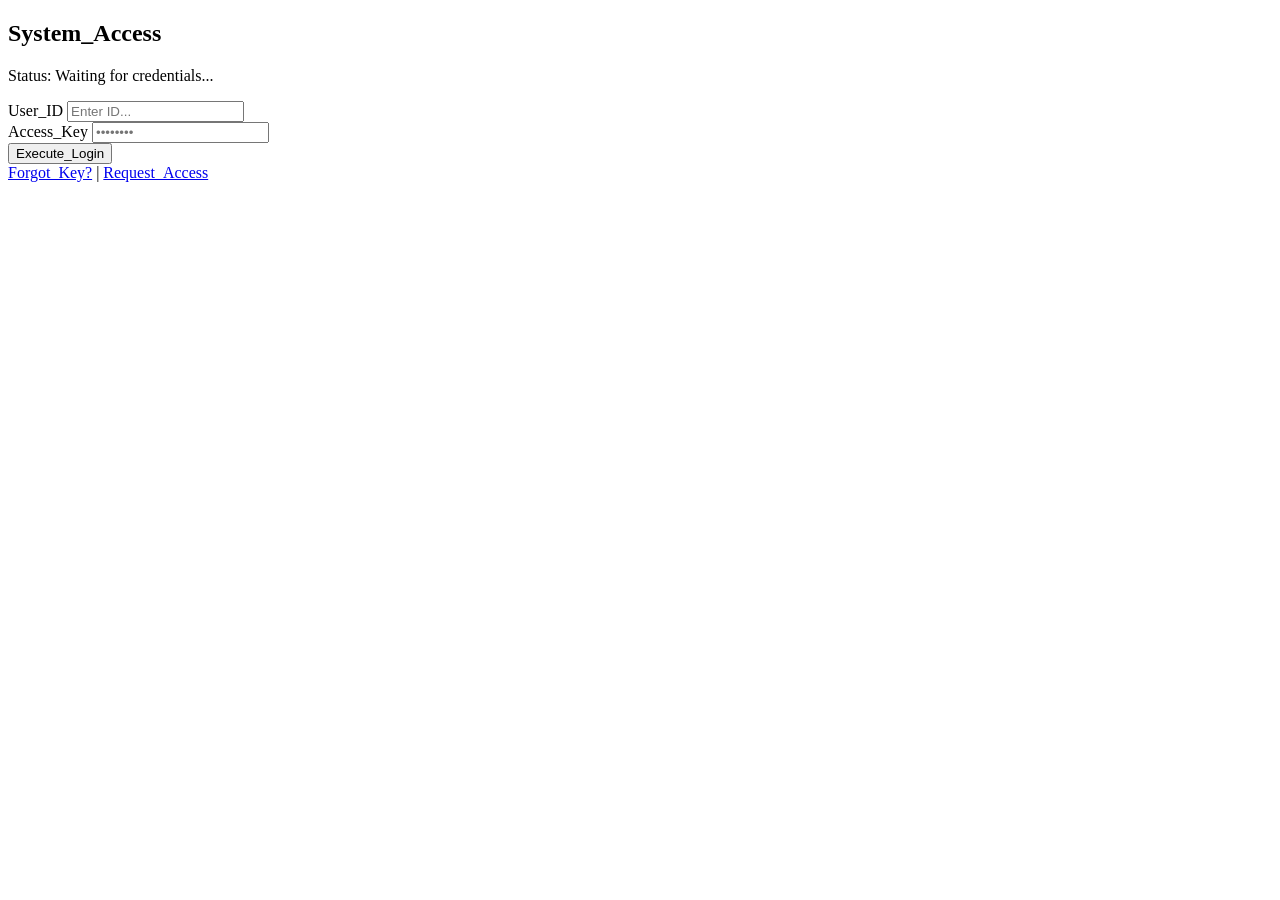
==== index.html @ a8e6bac3 "Update index.html" ====
<!DOCTYPE html>
<html lang="uk">
<head>
    <meta charset="UTF-8">
    <meta name="viewport" content="width=device-width, initial-scale=1.0">
    <title>AUTH_TERMINAL</title>
    <link rel="stylesheet" href="style.css">
    <link href="https://fonts.googleapis.com/css2?family=JetBrains+Mono:wght@400;700&display=swap" rel="stylesheet">
</head>
<body>
    <main class="auth-container">
        <header class="auth-header">
            <h2>System_Access</h2>
            <p class="status">Status: Waiting for credentials...</p>
        </header>

        <form class="auth-form">
            <div class="input-group">
                <label for="login">User_ID</label>
                <input type="text" id="login" placeholder="Enter ID..." required>
            </div>
            
            <div class="input-group">
                <label for="password">Access_Key</label>
                <input type="password" id="password" placeholder="••••••••" required>
            </div>

            <button type="submit" class="btn-primary">Execute_Login</button>
        </form>

        <footer class="auth-footer">
            <a href="#">Forgot_Key?</a>
            <span class="divider">|</span>
            <a href="#">Request_Access</a>
        </footer>
    </main>
</body>
</html>
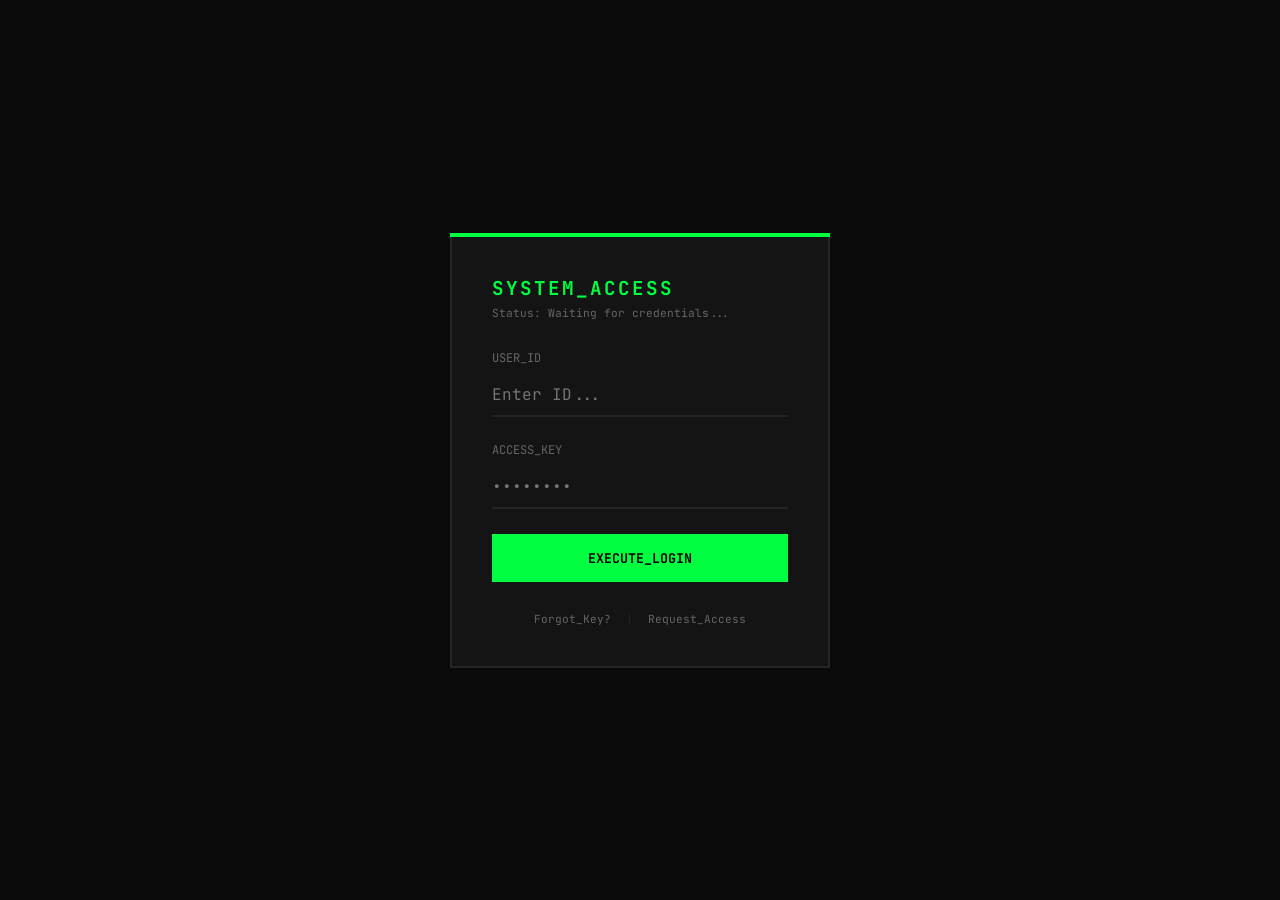
==== commit eab8d3b6: "Update index.html" ====
--- a/index.html
+++ b/index.html
@@ -4,7 +4,7 @@
     <meta charset="UTF-8">
     <meta name="viewport" content="width=device-width, initial-scale=1.0">
     <title>AUTH_TERMINAL</title>
-    <link rel="stylesheet" href="style.css">
+   <link rel="stylesheet" href="css/style.css">
     <link href="https://fonts.googleapis.com/css2?family=JetBrains+Mono:wght@400;700&display=swap" rel="stylesheet">
 </head>
 <body>
--- a/css/style.css
+++ b/css/style.css
@@ -0,0 +1,131 @@
+:root {
+    --bg: #0a0a0a;
+    --surface: #141414;
+    --accent: #00ff41;
+    --text-main: #e0e0e0;
+    --text-dim: #666;
+    --border: #252525;
+    --font: 'JetBrains Mono', monospace;
+}
+
+* {
+    margin: 0;
+    padding: 0;
+    box-sizing: border-box;
+}
+
+body {
+    background-color: var(--bg);
+    color: var(--text-main);
+    font-family: var(--font);
+    display: flex;
+    justify-content: center;
+    align-items: center;
+    min-height: 100vh;
+    padding: 20px;
+}
+
+.auth-container {
+    background-color: var(--surface);
+    border: 2px solid var(--border);
+    width: 100%;
+    max-width: 380px;
+    padding: 40px;
+    position: relative;
+}
+
+/* Акцентна лінія без дешевого неона */
+.auth-container::before {
+    content: '';
+    position: absolute;
+    top: -2px;
+    left: -2px;
+    width: calc(100% + 4px);
+    height: 4px;
+    background: var(--accent);
+}
+
+.auth-header {
+    margin-bottom: 30px;
+}
+
+.auth-header h2 {
+    font-size: 1.2rem;
+    text-transform: uppercase;
+    letter-spacing: 2px;
+    color: var(--accent);
+}
+
+.status {
+    font-size: 0.7rem;
+    color: var(--text-dim);
+    margin-top: 5px;
+}
+
+.input-group {
+    margin-bottom: 25px;
+}
+
+.input-group label {
+    display: block;
+    font-size: 0.75rem;
+    color: var(--text-dim);
+    margin-bottom: 8px;
+    text-transform: uppercase;
+}
+
+.input-group input {
+    width: 100%;
+    background: transparent;
+    border: none;
+    border-bottom: 2px solid var(--border);
+    padding: 10px 0;
+    color: var(--accent);
+    font-family: var(--font);
+    font-size: 1rem;
+    transition: border-color 0.2s ease;
+}
+
+.input-group input:focus {
+    outline: none;
+    border-color: var(--accent);
+}
+
+.btn-primary {
+    width: 100%;
+    padding: 15px;
+    background-color: var(--accent);
+    border: none;
+    color: #000;
+    font-family: var(--font);
+    font-weight: 700;
+    text-transform: uppercase;
+    cursor: pointer;
+    transition: opacity 0.2s ease;
+}
+
+.btn-primary:hover {
+    opacity: 0.85;
+}
+
+.auth-footer {
+    margin-top: 30px;
+    display: flex;
+    justify-content: center;
+    gap: 15px;
+    font-size: 0.7rem;
+}
+
+.auth-footer a {
+    color: var(--text-dim);
+    text-decoration: none;
+    transition: color 0.2s ease;
+}
+
+.auth-footer a:hover {
+    color: var(--text-main);
+}
+
+.divider {
+    color: var(--border);
+}
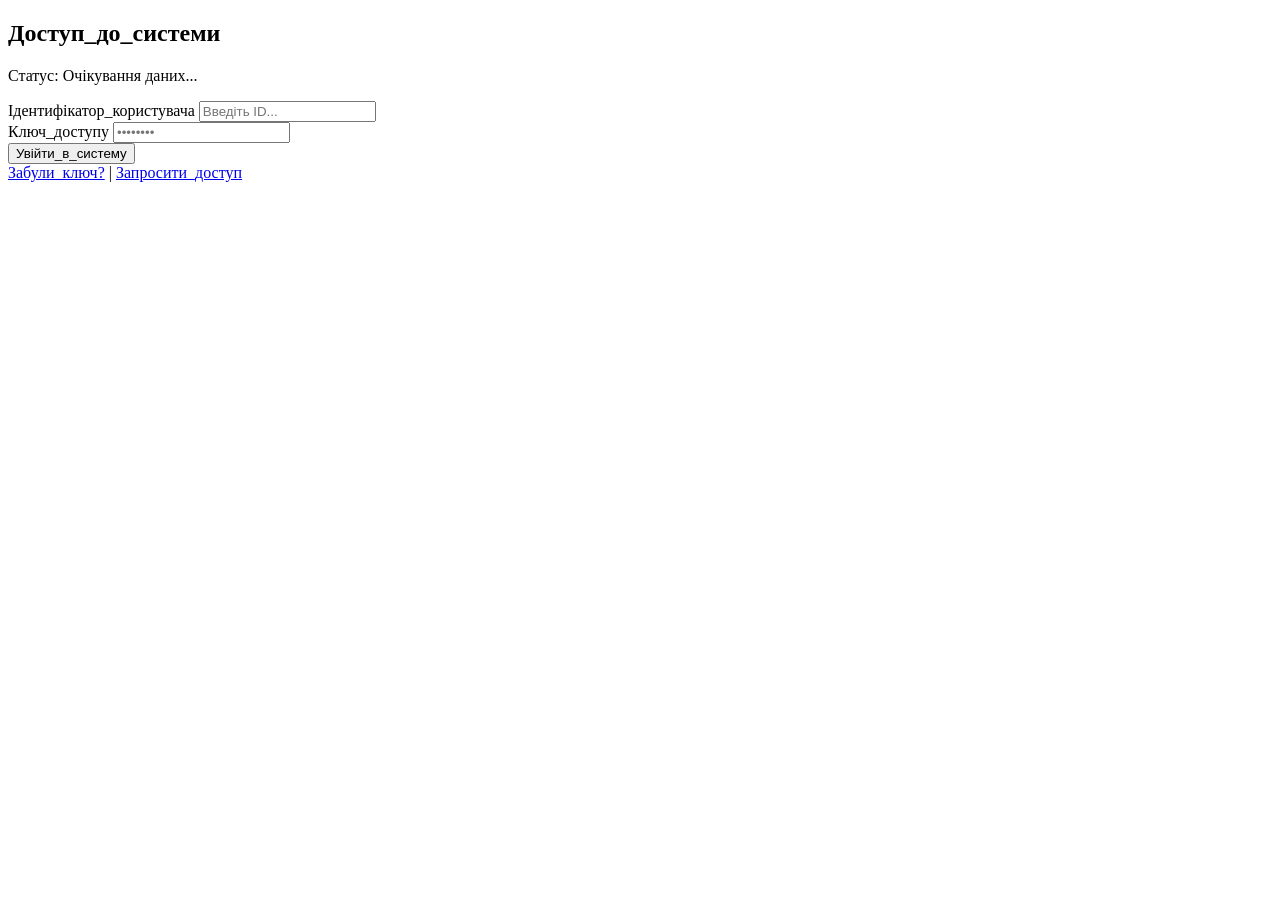
==== commit 51950119: "Update index.html" ====
--- a/index.html
+++ b/index.html
@@ -1,38 +1,29 @@
 <!DOCTYPE html>
 <html lang="uk">
 <head>
-    <meta charset="UTF-8">
-    <meta name="viewport" content="width=device-width, initial-scale=1.0">
-    <title>AUTH_TERMINAL</title>
-   <link rel="stylesheet" href="css/style.css">
-    <link href="https://fonts.googleapis.com/css2?family=JetBrains+Mono:wght@400;700&display=swap" rel="stylesheet">
-</head>
-<body>
     <main class="auth-container">
-        <header class="auth-header">
-            <h2>System_Access</h2>
-            <p class="status">Status: Waiting for credentials...</p>
-        </header>
+    <header class="auth-header">
+        <h2>Доступ_до_системи</h2>
+        <p class="status">Статус: Очікування даних...</p>
+    </header>
 
-        <form class="auth-form">
-            <div class="input-group">
-                <label for="login">User_ID</label>
-                <input type="text" id="login" placeholder="Enter ID..." required>
-            </div>
-            
-            <div class="input-group">
-                <label for="password">Access_Key</label>
-                <input type="password" id="password" placeholder="••••••••" required>
-            </div>
+    <form class="auth-form">
+        <div class="input-group">
+            <label for="login">Ідентифікатор_користувача</label>
+            <input type="text" id="login" placeholder="Введіть ID..." required>
+        </div>
+        
+        <div class="input-group">
+            <label for="password">Ключ_доступу</label>
+            <input type="password" id="password" placeholder="••••••••" required>
+        </div>
 
-            <button type="submit" class="btn-primary">Execute_Login</button>
-        </form>
+        <button type="submit" class="btn-primary">Увійти_в_систему</button>
+    </form>
 
-        <footer class="auth-footer">
-            <a href="#">Forgot_Key?</a>
-            <span class="divider">|</span>
-            <a href="#">Request_Access</a>
-        </footer>
-    </main>
-</body>
-</html>
+    <footer class="auth-footer">
+        <a href="#">Забули_ключ?</a>
+        <span class="divider">|</span>
+        <a href="#">Запросити_доступ</a>
+    </footer>
+</main>
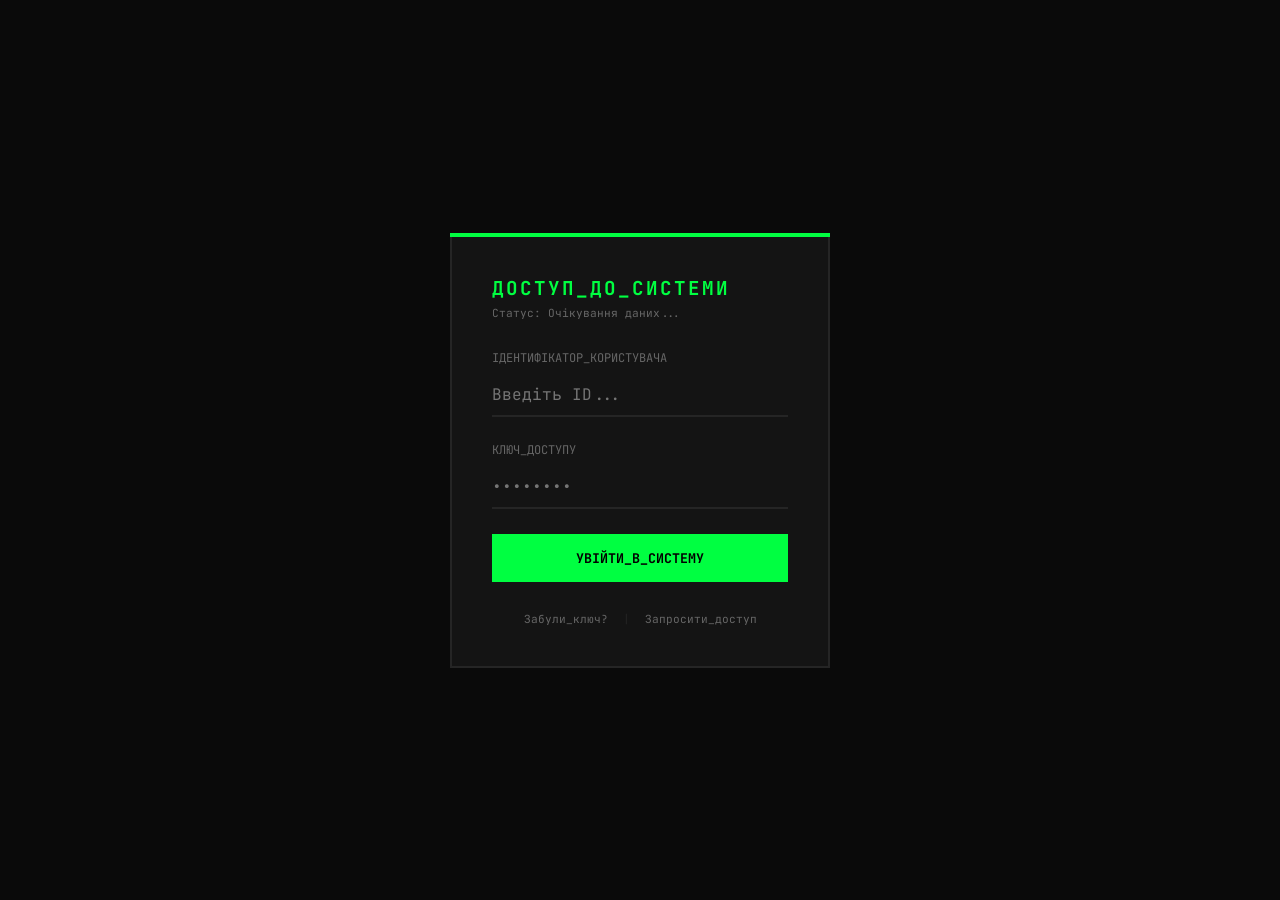
==== commit e5cfa5da: "Update index.html" ====
--- a/index.html
+++ b/index.html
@@ -1,29 +1,38 @@
 <!DOCTYPE html>
 <html lang="uk">
 <head>
+    <meta charset="UTF-8">
+    <meta name="viewport" content="width=device-width, initial-scale=1.0">
+    <title>AUTH_TERMINAL</title>
+    <link rel="stylesheet" href="css/style.css">
+    <link href="https://fonts.googleapis.com/css2?family=JetBrains+Mono:wght@400;700&display=swap" rel="stylesheet">
+</head>
+<body>
     <main class="auth-container">
-    <header class="auth-header">
-        <h2>Доступ_до_системи</h2>
-        <p class="status">Статус: Очікування даних...</p>
-    </header>
+        <header class="auth-header">
+            <h2>Доступ_до_системи</h2>
+            <p class="status">Статус: Очікування даних...</p>
+        </header>
 
-    <form class="auth-form">
-        <div class="input-group">
-            <label for="login">Ідентифікатор_користувача</label>
-            <input type="text" id="login" placeholder="Введіть ID..." required>
-        </div>
-        
-        <div class="input-group">
-            <label for="password">Ключ_доступу</label>
-            <input type="password" id="password" placeholder="••••••••" required>
-        </div>
+        <form class="auth-form">
+            <div class="input-group">
+                <label for="login">Ідентифікатор_користувача</label>
+                <input type="text" id="login" placeholder="Введіть ID..." required>
+            </div>
+            
+            <div class="input-group">
+                <label for="password">Ключ_доступу</label>
+                <input type="password" id="password" placeholder="••••••••" required>
+            </div>
 
-        <button type="submit" class="btn-primary">Увійти_в_систему</button>
-    </form>
+            <button type="submit" class="btn-primary">Увійти_в_систему</button>
+        </form>
 
-    <footer class="auth-footer">
-        <a href="#">Забули_ключ?</a>
-        <span class="divider">|</span>
-        <a href="#">Запросити_доступ</a>
-    </footer>
-</main>
+        <footer class="auth-footer">
+            <a href="#">Забули_ключ?</a>
+            <span class="divider">|</span>
+            <a href="#">Запросити_доступ</a>
+        </footer>
+    </main>
+</body>
+</html>
--- a/css/style.css
+++ b/css/style.css
@@ -0,0 +1,131 @@
+:root {
+    --bg: #0a0a0a;
+    --surface: #141414;
+    --accent: #00ff41;
+    --text-main: #e0e0e0;
+    --text-dim: #666;
+    --border: #252525;
+    --font: 'JetBrains Mono', monospace;
+}
+
+* {
+    margin: 0;
+    padding: 0;
+    box-sizing: border-box;
+}
+
+body {
+    background-color: var(--bg);
+    color: var(--text-main);
+    font-family: var(--font);
+    display: flex;
+    justify-content: center;
+    align-items: center;
+    min-height: 100vh;
+    padding: 20px;
+}
+
+.auth-container {
+    background-color: var(--surface);
+    border: 2px solid var(--border);
+    width: 100%;
+    max-width: 380px;
+    padding: 40px;
+    position: relative;
+}
+
+/* Акцентна лінія без дешевого неона */
+.auth-container::before {
+    content: '';
+    position: absolute;
+    top: -2px;
+    left: -2px;
+    width: calc(100% + 4px);
+    height: 4px;
+    background: var(--accent);
+}
+
+.auth-header {
+    margin-bottom: 30px;
+}
+
+.auth-header h2 {
+    font-size: 1.2rem;
+    text-transform: uppercase;
+    letter-spacing: 2px;
+    color: var(--accent);
+}
+
+.status {
+    font-size: 0.7rem;
+    color: var(--text-dim);
+    margin-top: 5px;
+}
+
+.input-group {
+    margin-bottom: 25px;
+}
+
+.input-group label {
+    display: block;
+    font-size: 0.75rem;
+    color: var(--text-dim);
+    margin-bottom: 8px;
+    text-transform: uppercase;
+}
+
+.input-group input {
+    width: 100%;
+    background: transparent;
+    border: none;
+    border-bottom: 2px solid var(--border);
+    padding: 10px 0;
+    color: var(--accent);
+    font-family: var(--font);
+    font-size: 1rem;
+    transition: border-color 0.2s ease;
+}
+
+.input-group input:focus {
+    outline: none;
+    border-color: var(--accent);
+}
+
+.btn-primary {
+    width: 100%;
+    padding: 15px;
+    background-color: var(--accent);
+    border: none;
+    color: #000;
+    font-family: var(--font);
+    font-weight: 700;
+    text-transform: uppercase;
+    cursor: pointer;
+    transition: opacity 0.2s ease;
+}
+
+.btn-primary:hover {
+    opacity: 0.85;
+}
+
+.auth-footer {
+    margin-top: 30px;
+    display: flex;
+    justify-content: center;
+    gap: 15px;
+    font-size: 0.7rem;
+}
+
+.auth-footer a {
+    color: var(--text-dim);
+    text-decoration: none;
+    transition: color 0.2s ease;
+}
+
+.auth-footer a:hover {
+    color: var(--text-main);
+}
+
+.divider {
+    color: var(--border);
+}
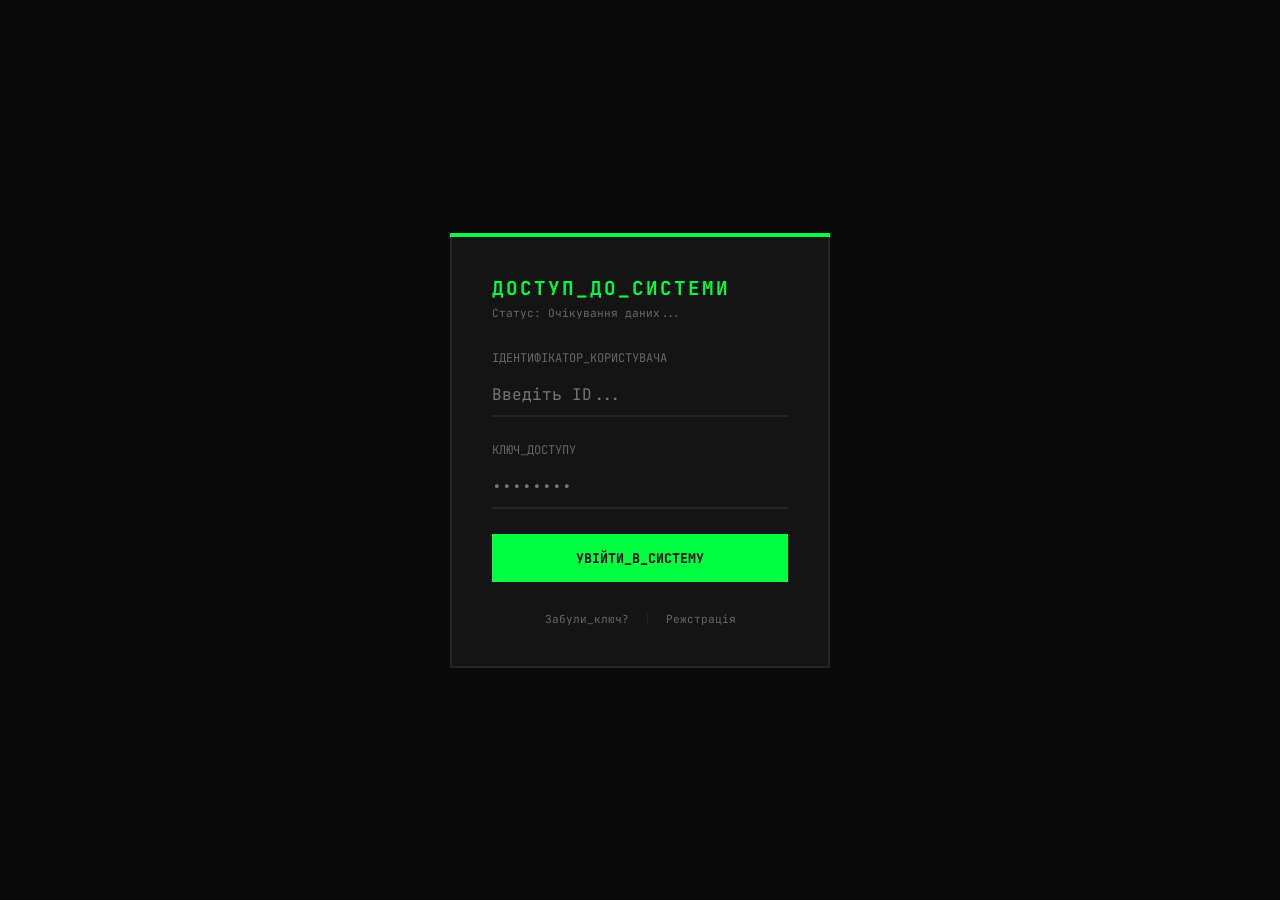
==== commit 8a269ca4: "Update index.html" ====
--- a/index.html
+++ b/index.html
@@ -31,7 +31,7 @@
         <footer class="auth-footer">
             <a href="#">Забули_ключ?</a>
             <span class="divider">|</span>
-            <a href="#">Запросити_доступ</a>
+            <a href="#">Режстрація</a>
         </footer>
     </main>
 </body>
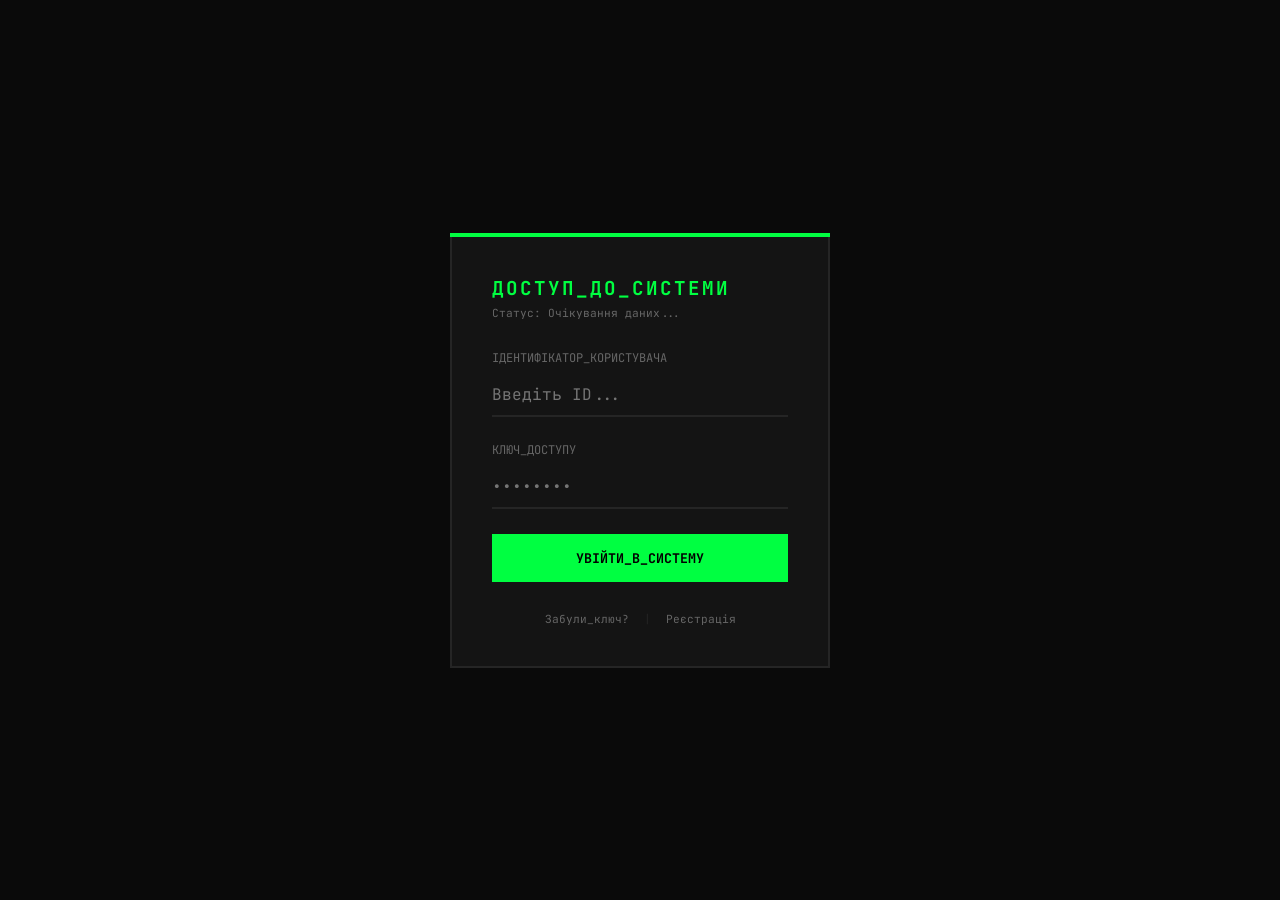
==== commit 667d8083: "Correct spelling of 'Реєстрація' in footer" ====
--- a/index.html
+++ b/index.html
@@ -31,7 +31,7 @@
         <footer class="auth-footer">
             <a href="#">Забули_ключ?</a>
             <span class="divider">|</span>
-            <a href="#">Режстрація</a>
+            <a href="#">Реєстрація</a>
         </footer>
     </main>
 </body>
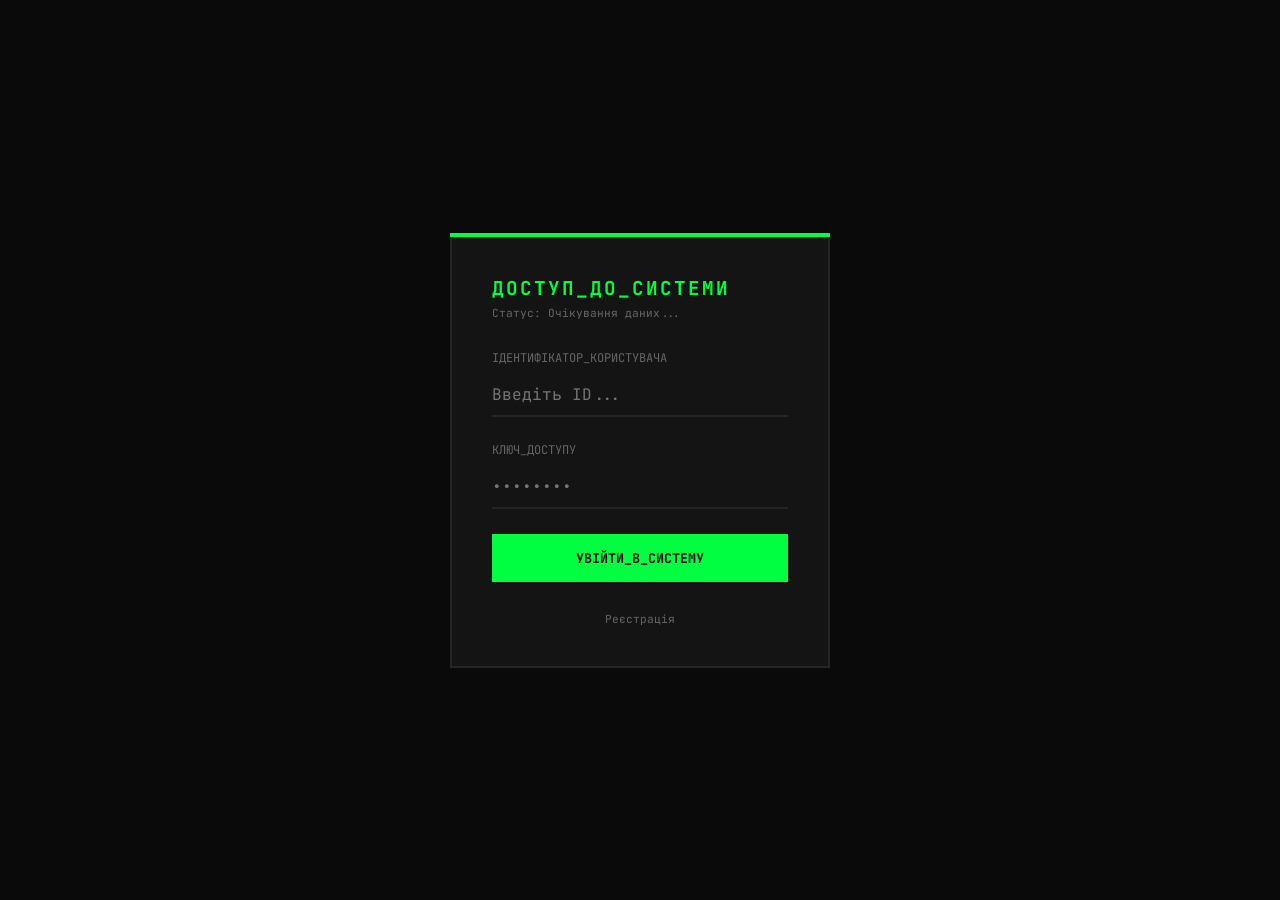
==== commit 8785abe2: "Update index.html" ====
--- a/index.html
+++ b/index.html
@@ -29,9 +29,7 @@
         </form>
 
         <footer class="auth-footer">
-            <a href="#">Забули_ключ?</a>
-            <span class="divider">|</span>
-            <a href="#">Реєстрація</a>
+            <a href="register.html">Реєстрація</a>
         </footer>
     </main>
 </body>
